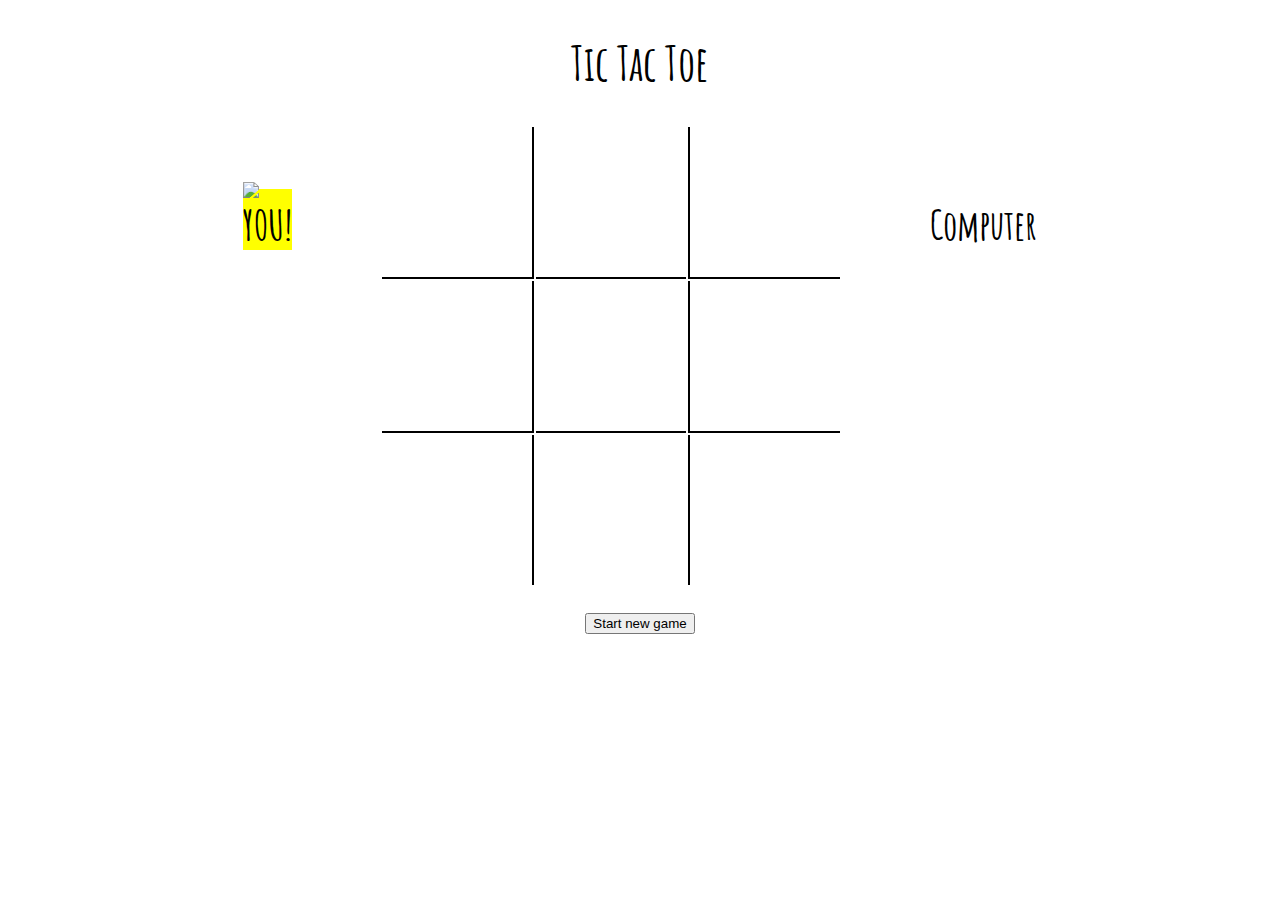
==== computer.html @ 1977b41a "adds v2 files for computer move" ====
<!DOCTYPE html>
<html>
  <head>
    <meta charset="utf-8">
    <link rel="stylesheet" href="computer_styles.css"></link>
    <link href='https://fonts.googleapis.com/css?family=Amatic+SC:400,700' rel='stylesheet' type='text/css'>
    <script src="https://ajax.googleapis.com/ajax/libs/jquery/1.12.2/jquery.min.js"></script>
    <script src="computer_scripts.js"></script>
    <title>Tic Tac Toe</title>
  </head>
  <body>
    <div id='header'><h1>Tic Tac Toe</h1></div>
    <div id='container'>
      <div class='player one active'><img src="http://i.imgur.com/mhx1irD.jpg?1"><h4>YOU!</h4></div>
      <div class='player two'><img src="http://i.imgur.com/mhx1irD.jpg?1"><h4>Computer</h4></div>
      <table>
        <tr class='row1'>
          <td id='sq0' class='square t r check'></td>
          <td id='sq1' class='square t check'></td>
          <td id='sq2' class='square t l check'></td>
        </tr>
        <tr class='row2'>
          <td id='sq3' class='square m r check'></td>
          <td id='sq4' class='square m'></td>
          <td id='sq5' class='square m l'></td>
        </tr>
        <tr class='row3'>
          <td id='sq6' class='square r check'></td>
          <td id='sq7' class='square'></td>
          <td id='sq8' class='square l'></td>
        </tr>
      </table>
    </div>
    <button id="refresh" type="button">Start new game</button>
  </body>
</html>
---- computer_styles.css ----
body {
  font-family: 'Amatic SC', cursive;
}

h1 {
  text-align: center;
  font-size: 3rem;
  display: block;
}

button {
  display: block;
  margin: 0 auto;
}

#container {
  display: flex;
  flex-direction: row;
  justify-content: center;
  margin-bottom: 2%;
}

div.player {
  font-size: 2.5rem;
  margin: 5% 7%;
  position: relative;
  height: 25%;
}

div.player.active {
  background: yellow;
}

div.player.active > img {
  display: flex;
}

img {
  position: absolute;
  display: none;
  width: 100%;
  left: 0;
  top: -10%;
}

h4 {
  margin: 10px 0 0 0;
}

div.one {
  order: 1;
}

div.two {
  order: 3;
}

table {
  margin-top: 5% 3% 0 3%;
  padding: 0;
  order: 2;
}

tr.row1 {
  padding: 0;
  margin: 0;
}

td {
  height: 150px;
  width: 150px;
  padding: 0;
  margin: 0;
}

td:hover {
  background-color: lightblue;
  cursor: pointer;
}

td:not(:empty):hover {
  background-color: lightgray;
  cursor: default;
}

td.t {
  border-bottom: 2px solid black;
}

td.m {
  border-bottom: 2px solid black;
}

td.l {
  border-left: 2px solid black;
}

td.r {
  border-right: 2px solid black;
}

td.marked {
  font-weight: bold;
  font-size: 5rem;
  text-align: center;
}

td.marked.x {
  color: #3FBFBF;
}

td.marked.o {
  color: #7FBF3F;
}
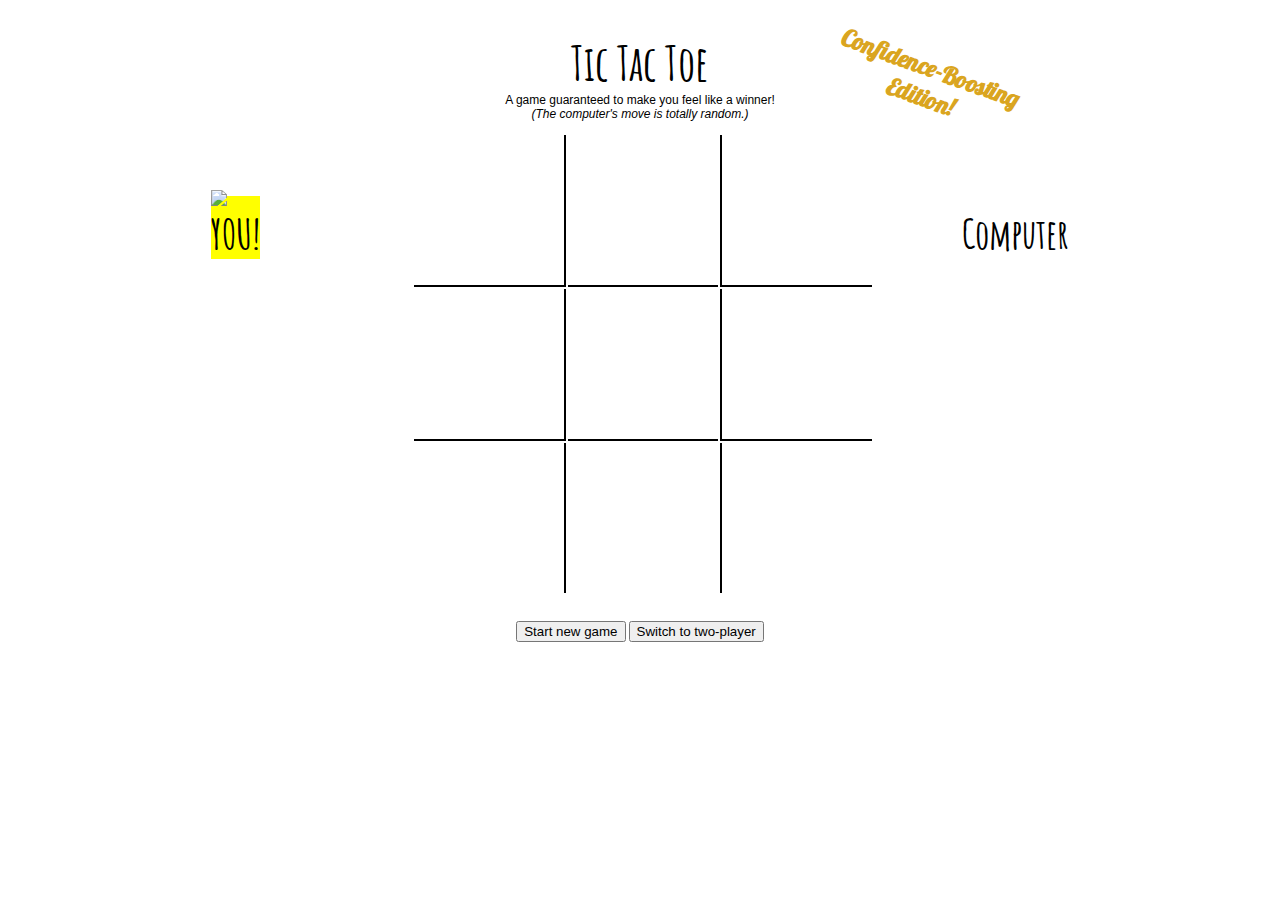
==== commit c9c21e08: "adds styling to computer version; adds buttons on each version to access the other" ====
--- a/computer.html
+++ b/computer.html
@@ -4,15 +4,29 @@
     <meta charset="utf-8">
     <link rel="stylesheet" href="computer_styles.css"></link>
     <link href='https://fonts.googleapis.com/css?family=Amatic+SC:400,700' rel='stylesheet' type='text/css'>
+    <link href='https://fonts.googleapis.com/css?family=Lobster' rel='stylesheet' type='text/css'>
     <script src="https://ajax.googleapis.com/ajax/libs/jquery/1.12.2/jquery.min.js"></script>
     <script src="computer_scripts.js"></script>
     <title>Tic Tac Toe</title>
   </head>
   <body>
-    <div id='header'><h1>Tic Tac Toe</h1></div>
+    <!-- <div id='edition'> -->
+      <h2>Confidence-Boosting<br>Edition!</h2>
+    <!-- </div> -->
+    <!-- <div id='header'> -->
+      <h1>Tic Tac Toe</h1>
+      <p>A game guaranteed to make you feel like a winner!<br>
+      <em>(The computer's move is totally random.)</em></p>
+    <!-- </div> -->
     <div id='container'>
-      <div class='player one active'><img src="http://i.imgur.com/mhx1irD.jpg?1"><h4>YOU!</h4></div>
-      <div class='player two'><img src="http://i.imgur.com/mhx1irD.jpg?1"><h4>Computer</h4></div>
+      <div class='player one active'>
+        <img src="http://i.imgur.com/mhx1irD.jpg?1">
+        <h4>YOU!</h4>
+      </div>
+      <div class='player two'>
+        <img src="http://i.imgur.com/mhx1irD.jpg?1">
+        <h4>Computer</h4>
+      </div>
       <table>
         <tr class='row1'>
           <td id='sq0' class='square t r check'></td>
@@ -32,5 +46,6 @@
       </table>
     </div>
     <button id="refresh" type="button">Start new game</button>
+    <button id="refresh" type="button">Switch to two-player</button>
   </body>
 </html>
--- a/computer_styles.css
+++ b/computer_styles.css
@@ -1,15 +1,36 @@
 body {
   font-family: 'Amatic SC', cursive;
+  text-align: center;
 }
 
 h1 {
   text-align: center;
   font-size: 3rem;
   display: block;
+  margin-bottom: 0;
+  padding: 0;
+  z-index: 1;
+}
+
+h2 {
+  position: absolute;
+  font-family: 'Lobster', cursive;
+  color: #DAA520;
+  -ms-transform: rotate(20deg); /* IE 9 */
+  -webkit-transform: rotate(20deg); /* Safari */
+  transform: rotate(20deg);
+  z-index: -1;
+  left: 65%;
+}
+
+p {
+  font-family: 'Helvetica Neue', sans-serif;
+  font-size: 12px;
+  margin-top: 0;
 }
 
 button {
-  display: block;
+  display: inline-block;
   margin: 0 auto;
 }
 
@@ -44,7 +65,7 @@
 }
 
 h4 {
-  margin: 10px 0 0 0;
+  margin: 12px 0 0 0;
 }
 
 div.one {
@@ -57,7 +78,7 @@
 
 table {
   margin-top: 5% 3% 0 3%;
-  padding: 0;
+  padding-left: 5%;
   order: 2;
 }
 
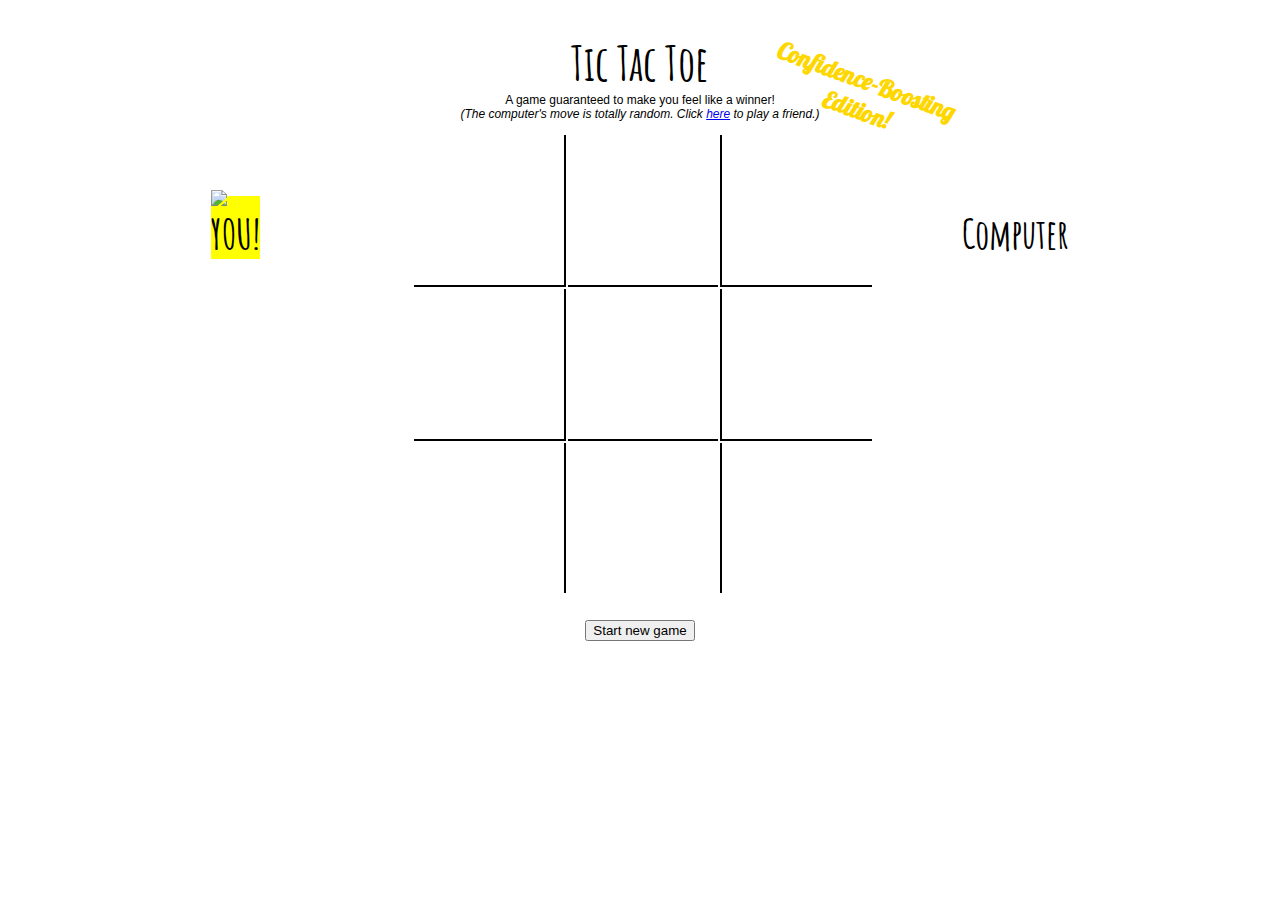
==== commit b028cc17: "finalizes random and 2 player versions of game" ====
--- a/computer.html
+++ b/computer.html
@@ -10,14 +10,10 @@
     <title>Tic Tac Toe</title>
   </head>
   <body>
-    <!-- <div id='edition'> -->
-      <h2>Confidence-Boosting<br>Edition!</h2>
-    <!-- </div> -->
-    <!-- <div id='header'> -->
-      <h1>Tic Tac Toe</h1>
-      <p>A game guaranteed to make you feel like a winner!<br>
-      <em>(The computer's move is totally random.)</em></p>
-    <!-- </div> -->
+    <h2>Confidence-Boosting<br>Edition!</h2>
+    <h1>Tic Tac Toe</h1>
+    <p>A game guaranteed to make you feel like a winner!<br>
+    <em>(The computer's move is totally random. Click <a href="./index.html">here</a> to play a friend.)</em></p>
     <div id='container'>
       <div class='player one active'>
         <img src="http://i.imgur.com/mhx1irD.jpg?1">
@@ -46,6 +42,5 @@
       </table>
     </div>
     <button id="refresh" type="button">Start new game</button>
-    <button id="refresh" type="button">Switch to two-player</button>
   </body>
 </html>
--- a/computer_styles.css
+++ b/computer_styles.css
@@ -15,12 +15,13 @@
 h2 {
   position: absolute;
   font-family: 'Lobster', cursive;
-  color: #DAA520;
+  color: gold;
   -ms-transform: rotate(20deg); /* IE 9 */
   -webkit-transform: rotate(20deg); /* Safari */
   transform: rotate(20deg);
   z-index: -1;
-  left: 65%;
+  left: 60%;
+  top: 5%;
 }
 
 p {
@@ -30,7 +31,7 @@
 }
 
 button {
-  display: inline-block;
+  display: block;
   margin: 0 auto;
 }
 
